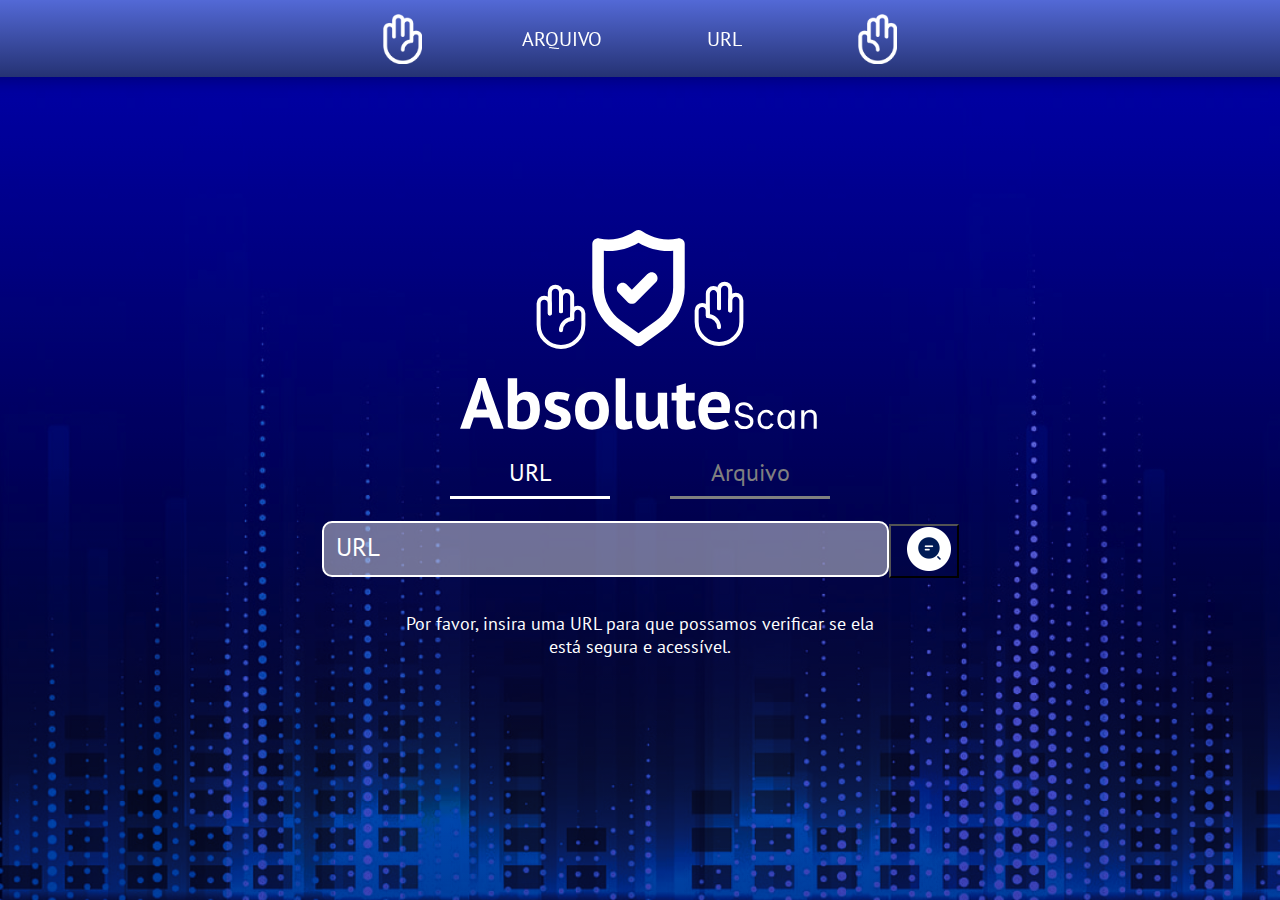
==== index.html @ f6a97462 "Commit Add" ====
<!DOCTYPE html>
<html lang="pt-BR">
<head>
    <meta charset="UTF-8">
    <meta name="viewport" content="width=device-width, initial-scale=1.0">
    <title>AbsoluteScan</title>
    <link rel="stylesheet" href="./styles/style.css">

</head>
<header class="header">
    <div class="container_header">
        <img src="./images/geral/maoEsquerda.png" id="maoEsquerda" alt="Imagem Final">
        <a href="#">ARQUIVO</a>
        <a href="#">URL</a>
        <img src="./images/geral/maoDireita.png" id="maoDireita" alt="Imagem Inicial">
    </div>
</header>
<body>
    <div class="container-arquivos">
        <img src="./images/geral/logo+nome.svg" alt="" class="logo">
        <div class="container-btn">
            <div class="container-links" id="url">
                <a class="link" href="#">URL</a>
                <hr class="frame">
            </div>
            <div class="container-links" id="arquivo">
                <a class="link" href="#">Arquivo</a>
                <hr class="frame">
            </div>
        </div>

        <div class="input_url">
            <input type="text" placeholder="URL">

            <button style="background: transparent; "><img src="./images/home_page/pesqButton.png" alt=""></button>
            
        </div>
        
        <p class="texto">Por favor, insira uma URL para que possamos verificar se ela está segura e acessível.</p>
    </div>
</body>
</html>
---- styles/style.css ----
@import url('https://fonts.googleapis.com/css2?family=PT+Sans:wght@400;700&display=swap');

* {
    font-family: 'PT Sans', sans-serif;
}

body, html {
    margin: 0;
    padding: 0;
    height: 100vh;
    background-size: cover;
    background-blend-mode: overlay;
}

body {
    display: flex;
    align-items: center;
    justify-content: center;
    width: 100%;
    background-image: url("../images/geral/backgroud.png"), linear-gradient(to top,#253273,  #5369D6);
}

.header {
    width: 100%;
    min-width: 100%;
    height: 77px;
    display: flex;
    align-items: center;
    justify-content: center;
    position: fixed;
    top: 0;    
    background: linear-gradient(180deg, #5369D6 0%, #253273 100%);
    box-shadow: 0 4px 15px rgba(0, 0, 0, 0.25);
    z-index: 10; 
}

.container_header {
    width: 30%;
    display: flex;
    align-items: center;
    justify-content: space-between;
}

.container_header > #maoEsquerda, .container_header > #maoDireita {
    width: fit-content;
    height: 50px;
}

.container_header > a {
    color: white;
    text-decoration: none;
    height: fit-content;
    width: 68px;
    text-align: center;
    font-size: 20px;
}

.container-arquivos {
    display: flex;
    flex-direction: column;
    align-items: center;
    justify-content: center;
    height: 100%;
    width: fit-content;
}

.container-links {
    display: flex;
    flex-direction: column;
    align-items: center;
}

.container-btn {
    max-width: 500px;
    width: 100%;
    display: flex;
    align-items: center;
    justify-content: space-evenly;
}

.link {
    font-family: 'PT Sans', sans-serif;
    color: #FFFFFF;
    font-size: 24px;
    width: fit-content;
    height: fit-content;
    text-decoration: none;
}

.frame{
    width: 160px;
    height: 3px;
    background: #FFFFFF;
    border: 0;
}

#arquivo {
    grid-row: 2;
    grid-column: 1;
}
#arquivo a{
    background: none;
    color: gray;
}
#arquivo .frame{
    background-color: gray;
}

.input_url {
    display: flex;
    justify-content: center;
    align-items: center;
}

.input_url input {
    width: 810px;
    height: 64px;
    border-radius: 10px;
    border: 2px solid #FFF;
    background: rgba(243, 243, 243, 0.46);
    font-size: 20px;
    text-align: left;
    text-indent: 10px;
    margin-top: 14px;
    margin-bottom: 17px;
}

.input_url input::placeholder {
    color: #FFF;
    font-size: 25px;
}

.input_url img {
    width: 44px;
    height: 44px;
    margin-left: 10px;
}

.texto{
    width: 500px;
    height: 40px;
    flex-shrink: 0;
    color: #FFF;
    text-align: center;
    font-family: 'PT Sans', sans-serif;
    font-size: 18px;
    font-style: normal;
    font-weight: 400;
    line-height: normal;
}

.logo {
    grid-column: 1/2;
    grid-row: 1;
    align-self: center;
}

@media (max-width: 1400px) and (min-width: 768px){
    .header {
        display: flex;
        align-items: center;
        justify-content: center;
        flex-wrap: nowrap;
        padding: 0 5%;
    }

    .container_header {
        display: flex;
        align-items: center;
        justify-content: center;
        flex-wrap: nowrap;
        width: 100%;
    }

    .container_header > * {
        margin: 0 50px;
    }

    .input_url input {
        width: 559px;
        height: 50px; 
        font-size: 18px; 
    }
}
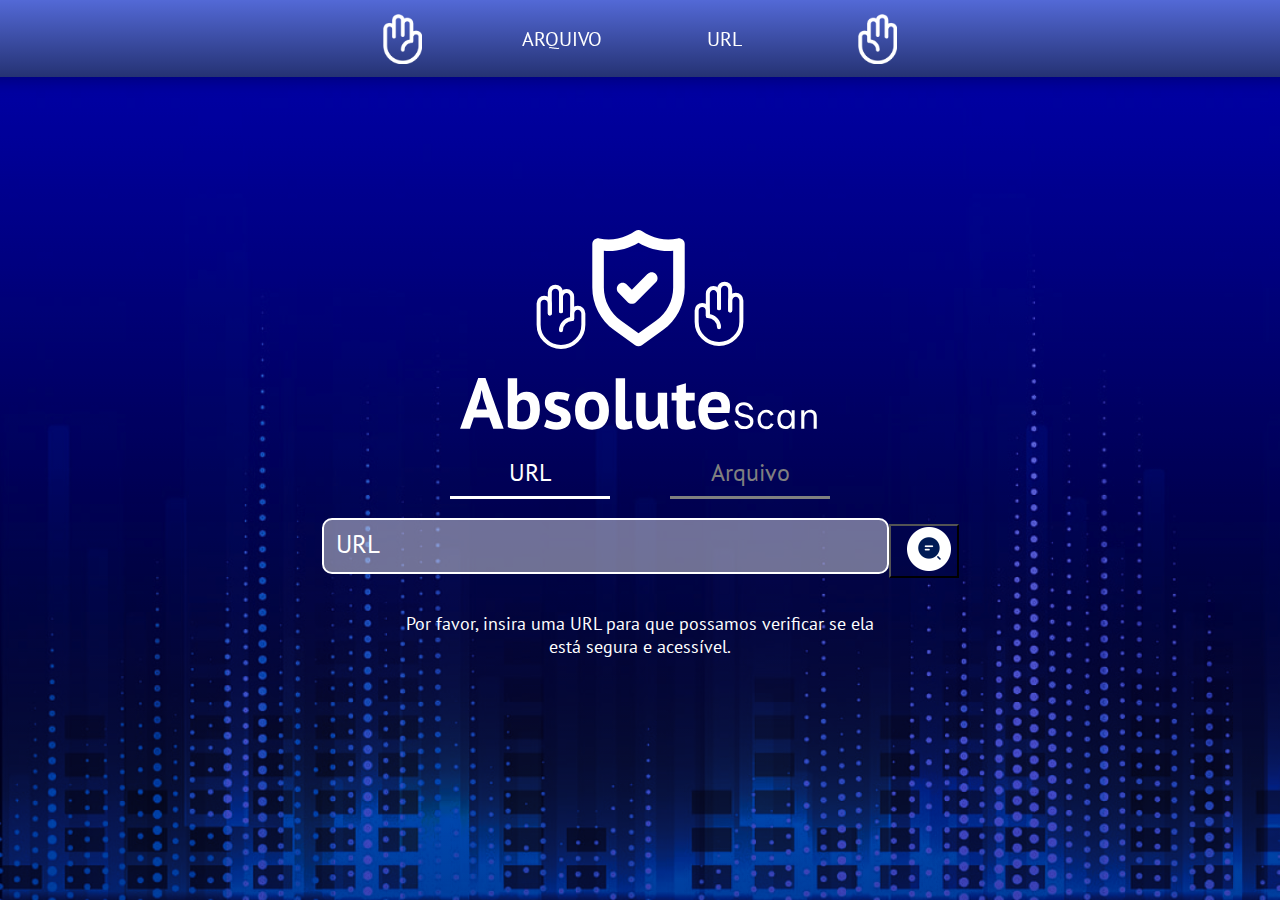
==== commit 53a9760e: "Commit Add" ====
--- a/index.html
+++ b/index.html
@@ -10,7 +10,7 @@
 <header class="header">
     <div class="container_header">
         <img src="./images/geral/maoEsquerda.png" id="maoEsquerda" alt="Imagem Final">
-        <a href="#">ARQUIVO</a>
+        <a href="./pages/arquivos.html">ARQUIVO</a>
         <a href="#">URL</a>
         <img src="./images/geral/maoDireita.png" id="maoDireita" alt="Imagem Inicial">
     </div>
@@ -24,7 +24,7 @@
                 <hr class="frame">
             </div>
             <div class="container-links" id="arquivo">
-                <a class="link" href="#">Arquivo</a>
+                <a class="link" href="./pages/verificacao_arquivo.html">Arquivo</a>
                 <hr class="frame">
             </div>
         </div>
--- a/styles/style.css
+++ b/styles/style.css
@@ -121,8 +121,8 @@
     font-size: 20px;
     text-align: left;
     text-indent: 10px;
-    margin-top: 14px;
-    margin-bottom: 17px;
+    margin-top: 11px;
+    margin-bottom: 20px;
 }
 
 .input_url input::placeholder {
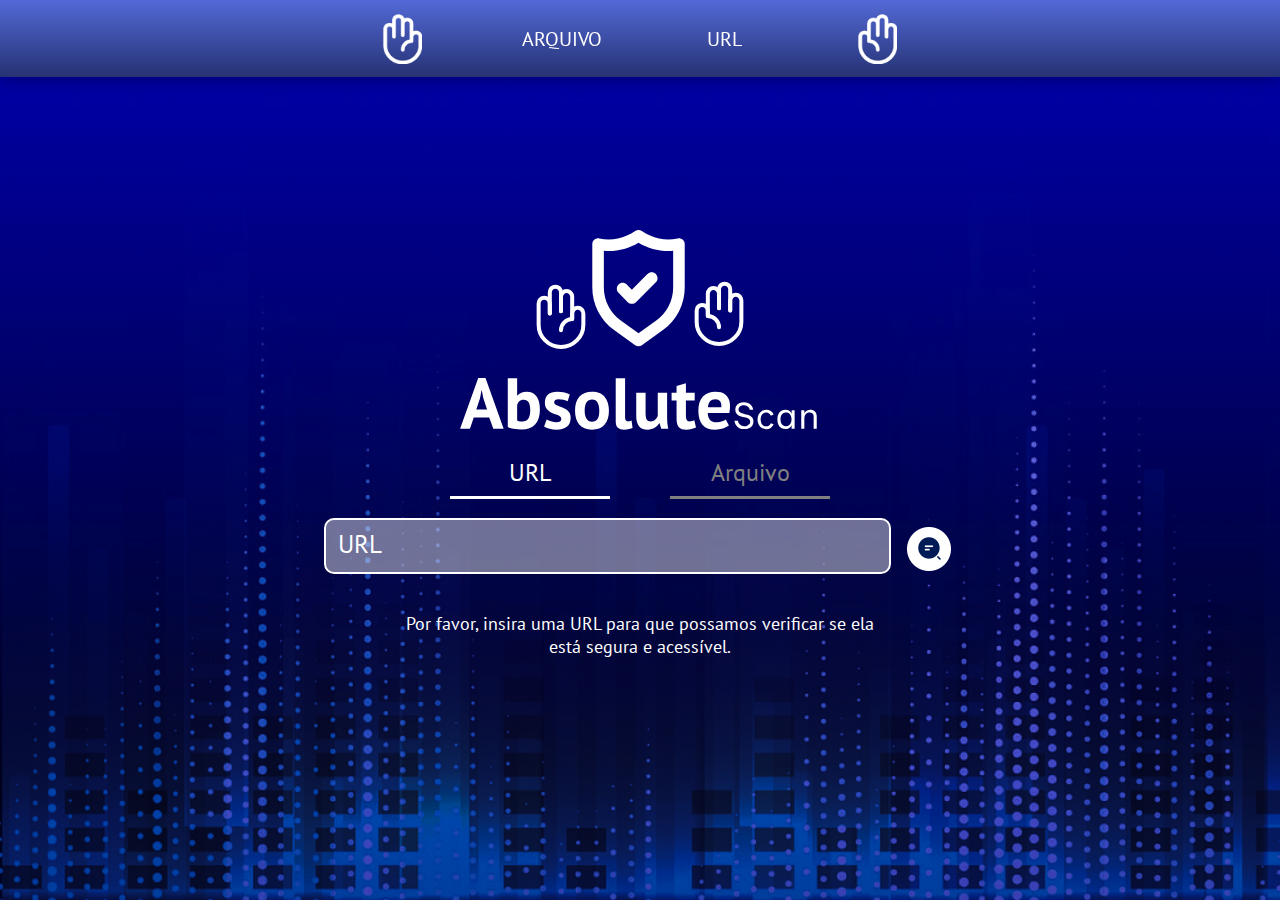
==== commit a9384096: "responsividade" ====
--- a/index.html
+++ b/index.html
@@ -24,14 +24,13 @@
                 <hr class="frame">
             </div>
             <div class="container-links" id="arquivo">
-                <a class="link" href="./pages/verificacao_arquivo.html">Arquivo</a>
+                <a class="link" href="./pages\arquivos.html">Arquivo</a>
                 <hr class="frame">
             </div>
         </div>
 
         <div class="input_url">
             <input type="text" placeholder="URL">
-
             <button style="background: transparent; "><img src="./images/home_page/pesqButton.png" alt=""></button>
             
         </div>
--- a/styles/style.css
+++ b/styles/style.css
@@ -133,6 +133,11 @@
 .input_url img {
     width: 44px;
     height: 44px;
+}
+
+.input_url button {
+    border: none;
+    cursor: pointer;
     margin-left: 10px;
 }
 
@@ -155,13 +160,12 @@
     align-self: center;
 }
 
-@media (max-width: 1400px) and (min-width: 768px){
+@media (max-width: 1400px) and (min-width: 720px){
     .header {
         display: flex;
         align-items: center;
         justify-content: center;
         flex-wrap: nowrap;
-        padding: 0 5%;
     }
 
     .container_header {
@@ -183,3 +187,80 @@
     }
 }
 
+@media (max-width: 720px) and (min-width: 400px){
+    .header {
+        display: flex;
+        align-items: center;
+        justify-content: center;
+        flex-wrap: nowrap;
+    }
+
+    .container_header {
+        display: flex;
+        align-items: center;
+        justify-content: center;
+        flex-wrap: nowrap;
+        width: 100%;
+    }
+
+    .container_header > * {
+        margin: 0 30px;
+    }
+
+    .input_url input {
+        width: 320px;
+        height: 50px; 
+        font-size: 18px; 
+    }
+
+    .logo {
+        width: 100%;
+        height: 20%;
+    }
+
+    .texto {
+        width: 320px;
+    }
+}
+
+@media (max-width: 400px) and (min-width: 300px){
+    .header {
+        display: flex;
+        align-items: center;
+        justify-content: center;
+        flex-wrap: nowrap;
+    }
+
+    .container_header {
+        display: flex;
+        align-items: center;
+        justify-content: center;
+        flex-wrap: nowrap;
+        width: 400px;
+    }
+
+    .container_header > * {
+        margin: 0 10px;
+    }
+
+    .input_url input {
+        width: 250px;
+        height: 50px; 
+        font-size: 18px; 
+    }
+
+    .container-btn {
+        max-width: 50%;
+        column-gap: 5%;
+        justify-content: center;
+    }
+
+    .logo {
+        width: 100%;
+        height: 20%;
+    }
+
+    .texto {
+        width: 250px;
+    }
+}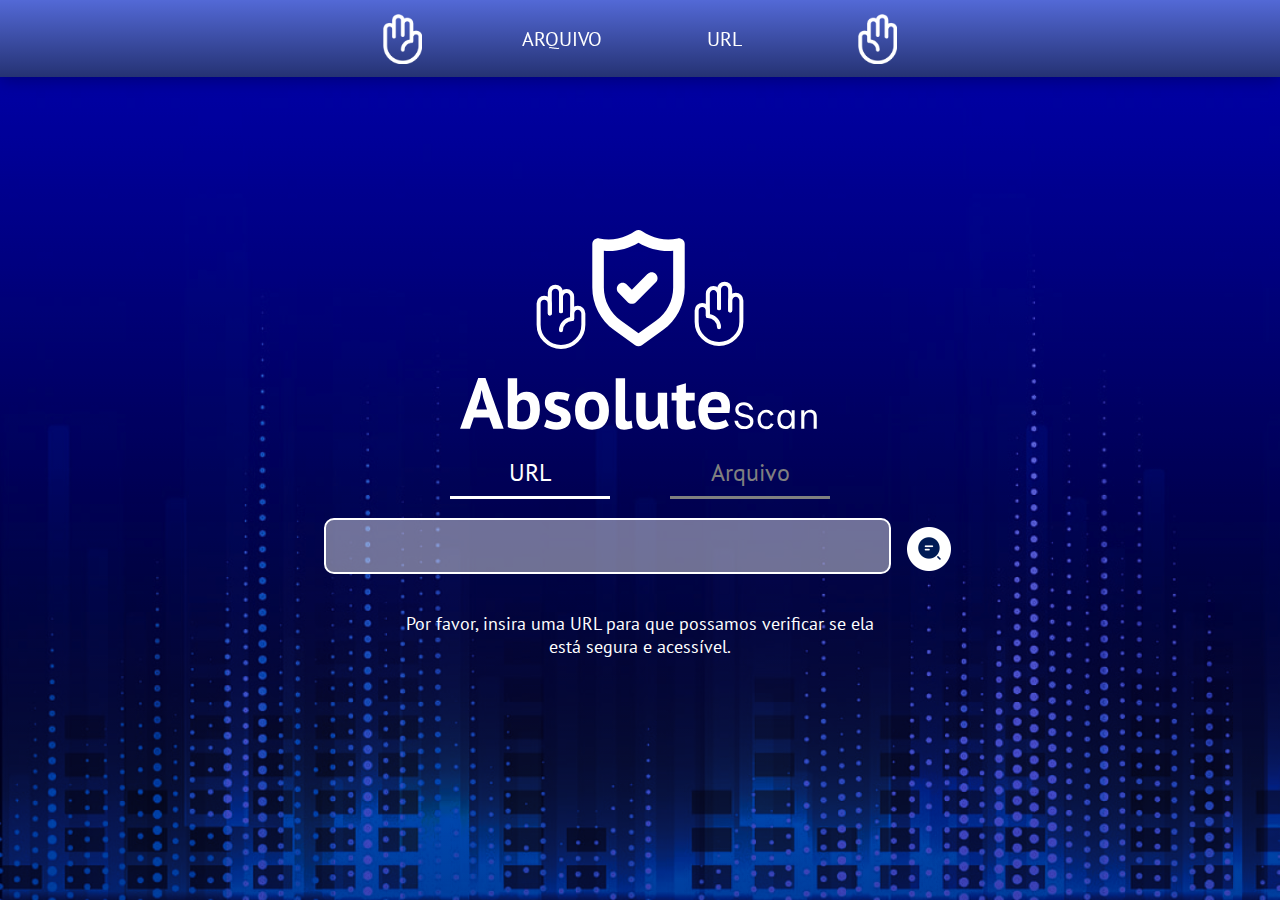
==== commit 82c261a6: "SOCORRO Paulo" ====
--- a/index.html
+++ b/index.html
@@ -24,18 +24,143 @@
                 <hr class="frame">
             </div>
             <div class="container-links" id="arquivo">
-                <a class="link" href="./pages\arquivos.html">Arquivo</a>
+                <a class="link" href="./pages/verificacao_arquivo.html">Arquivo</a>
                 <hr class="frame">
             </div>
         </div>
 
         <div class="input_url">
-            <input type="text" placeholder="URL">
-            <button style="background: transparent; "><img src="./images/home_page/pesqButton.png" alt=""></button>
-            
+            <input type="text" id="url" name="url"/>
+            <button type="submit"> <img src="./images/home_page/pesqButton.png" alt=""></button>
         </div>
         
         <p class="texto">Por favor, insira uma URL para que possamos verificar se ela está segura e acessível.</p>
     </div>
 </body>
+
+  </script>
 </html>
+<script>
+    document
+      .getElementById("scan-form")
+      .addEventListener("submit", function (event) {
+        event.preventDefault(); 
+
+        const formData = new FormData();
+        const fileInput = document.getElementById("file");
+        const urlInput = document.getElementById("url");
+
+
+        if (fileInput.files.length > 0) {
+          
+          formData.append("file", fileInput.files[0]);
+        } else if (urlInput.value) {
+          
+          formData.append("url", urlInput.value);
+        } else {
+          document.getElementById("result").textContent =
+            "Por favor, selecione um arquivo ou forneça uma URL.";
+          return;
+        }
+        
+        fetch("http://127.0.0.1:5000/scan", {
+          method: "POST",
+          body: formData,
+        })
+          .then((response) => response.json())
+          .then((data) => {
+            console.log("Resposta da API:", JSON.stringify(data, null, 2));
+
+            
+            if (data.data && data.data.id) {
+              const analysisId = data.data.id;
+              console.log("ID da análise obtido:", analysisId);
+
+              
+              const checkAnalysisStatus = () => {
+                fetch(
+                  `https://www.virustotal.com/api/v3/analyses/${analysisId}`,
+                  {
+                    method: "GET",
+                    headers: {
+                      "x-apikey":
+                        "ab894ff132dcdd904200f69439fd3834311e512943dfdd1c19968ada02f59836", 
+                    },
+                  }
+                )
+                  .then((analysisResponse) => analysisResponse.json())
+                  .then((analysisData) => {
+                    console.log(
+                      "Resposta da consulta de análise:",
+                      JSON.stringify(analysisData, null, 2)
+                    );
+
+                    
+                    if (analysisData.data && analysisData.data.attributes) {
+                      const status = analysisData.data.attributes.status;
+                      console.log("Status da análise:", status);
+
+                      if (status === "completed") {
+                        
+                        const stats =
+                          analysisData.data.attributes.last_analysis_stats;
+                        console.log("Estatísticas da análise:", stats);
+
+                        if (stats) {
+                          const safe = stats.safe || 0; 
+                          const malicious = stats.malicious || 0; 
+
+                          let resultText = "";
+
+                          if (malicious > 0) {
+                            resultText =
+                              "Não Seguro (Detectado como malicioso)";
+                          } else if (safe > 0) {
+                            resultText = "Seguro";
+                          } else {
+                            resultText = "Análise inconclusiva";
+                          }
+
+                          document.getElementById(
+                            "result"
+                          ).textContent = `Resultado: ${resultText}`;
+                        } else {
+                          document.getElementById("result").textContent =
+                            "Erro: Dados de análise não encontrados.";
+                        }
+                      } else {
+                        
+                        setTimeout(checkAnalysisStatus, 5000); 
+                        document.getElementById("result").textContent =
+                          "Análise ainda em processamento... Aguarde.";
+                      }
+                    } else {
+                      console.error(
+                        "Erro ao obter os dados da análise:",
+                        analysisData
+                      );
+                      document.getElementById("result").textContent =
+                        "Erro ao acessar a análise. Tente novamente mais tarde.";
+                    }
+                  })
+                  .catch((error) => {
+                    console.error("Erro na consulta à análise:", error);
+                    document.getElementById("result").textContent =
+                      "Erro ao buscar os detalhes da análise: " +
+                      error.message;
+                  });
+              };
+
+              
+              checkAnalysisStatus();
+            } else {
+              document.getElementById("result").textContent =
+                "Erro: ID da análise não encontrado na resposta.";
+            }
+          })
+          .catch((error) => {
+            console.error("Erro ao enviar para o servidor:", error);
+            document.getElementById("result").textContent =
+              "Erro ao enviar para o servidor: " + error.message;
+          });
+      });
--- a/styles/style.css
+++ b/styles/style.css
@@ -123,6 +123,7 @@
     text-indent: 10px;
     margin-top: 11px;
     margin-bottom: 20px;
+    color: #FFF;
 }
 
 .input_url input::placeholder {
@@ -133,12 +134,15 @@
 .input_url img {
     width: 44px;
     height: 44px;
+    justify-self: center;
+    align-self: center;
 }
 
 .input_url button {
-    border: none;
     cursor: pointer;
     margin-left: 10px;
+    background: transparent; 
+    border: none;
 }
 
 .texto{
